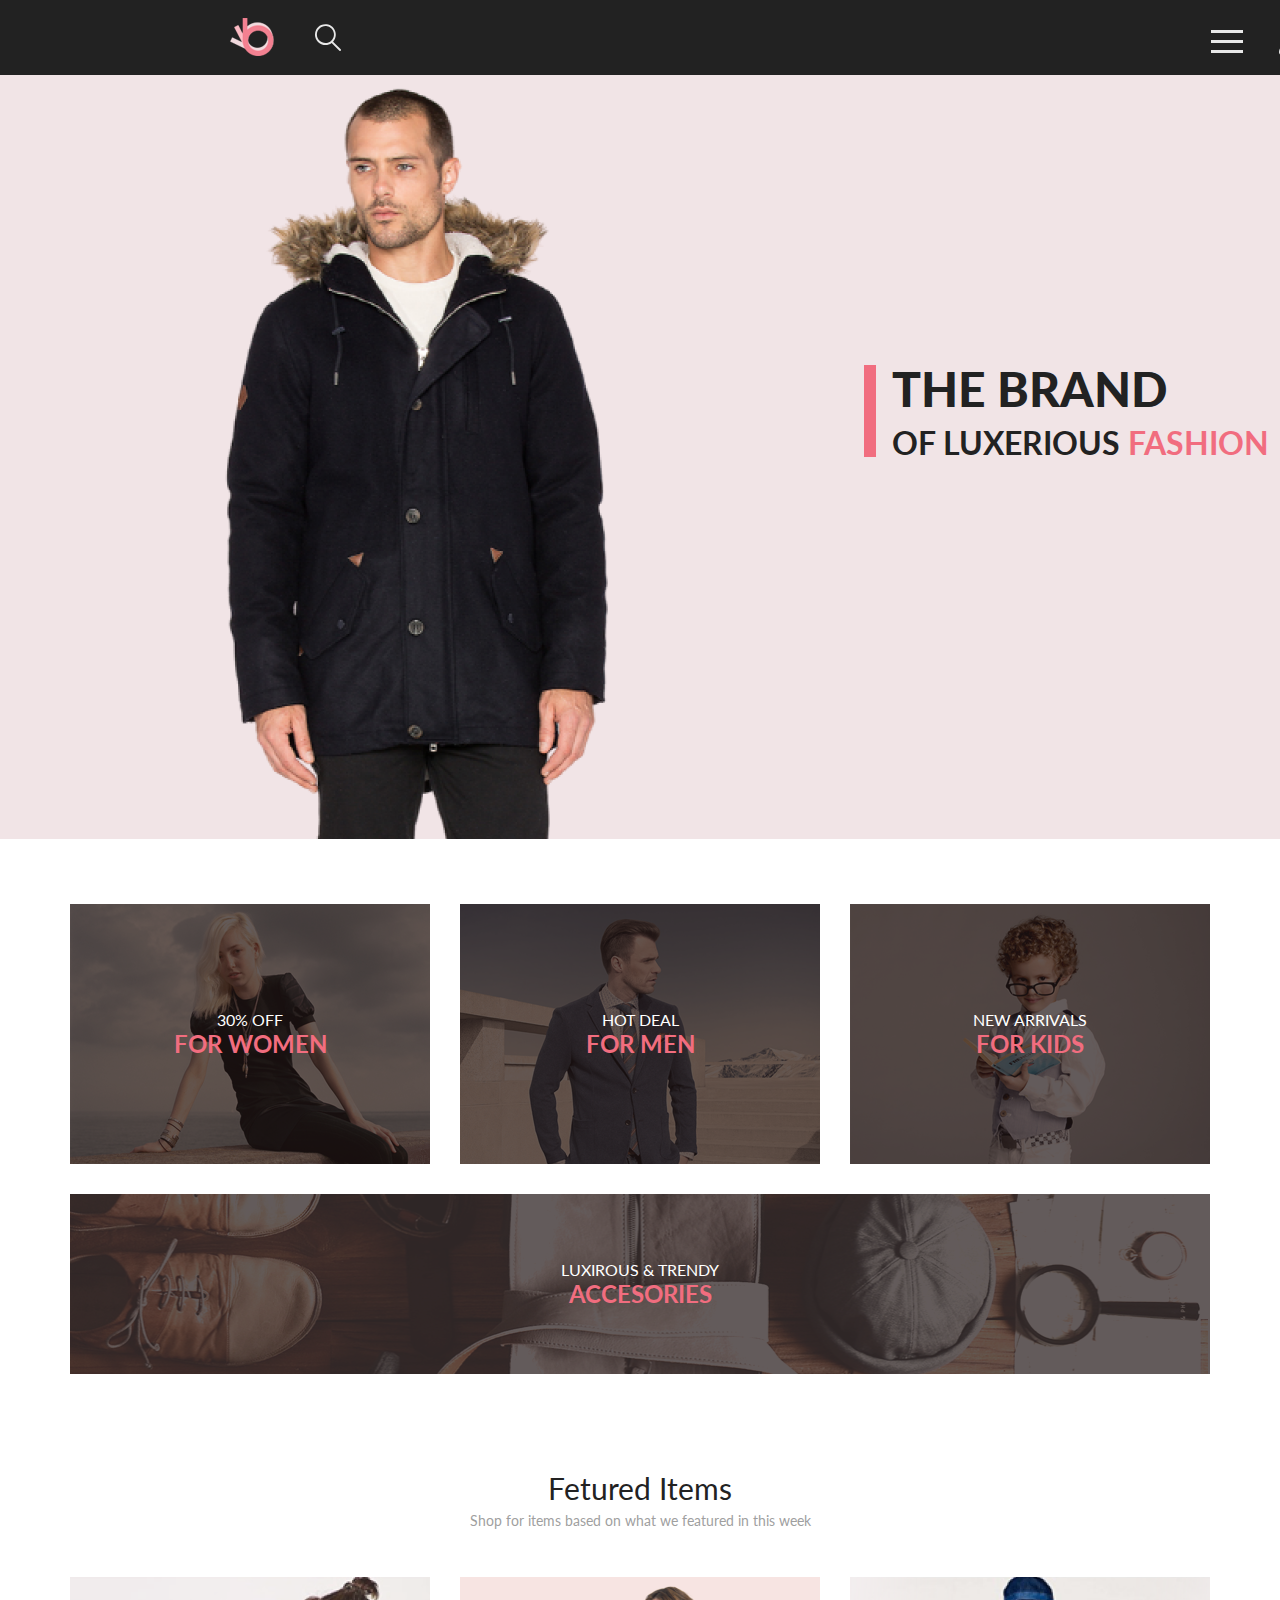
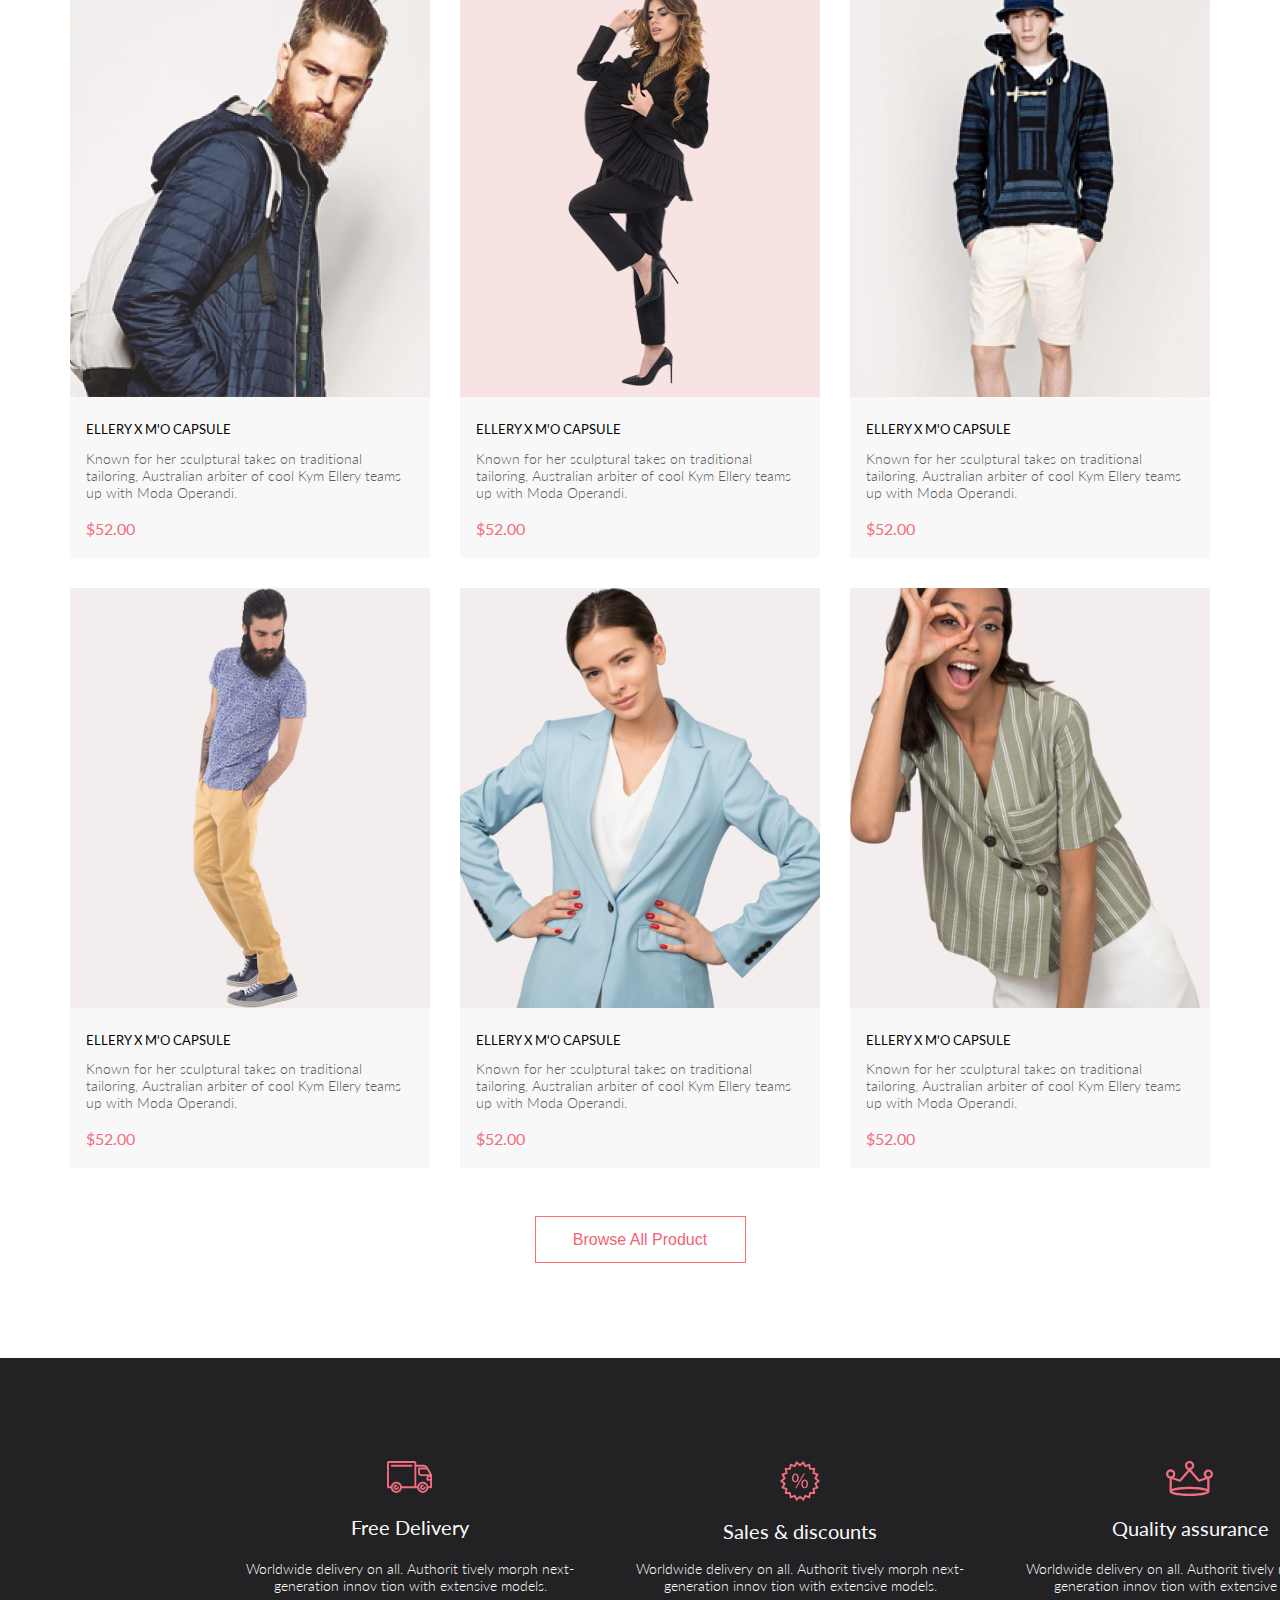
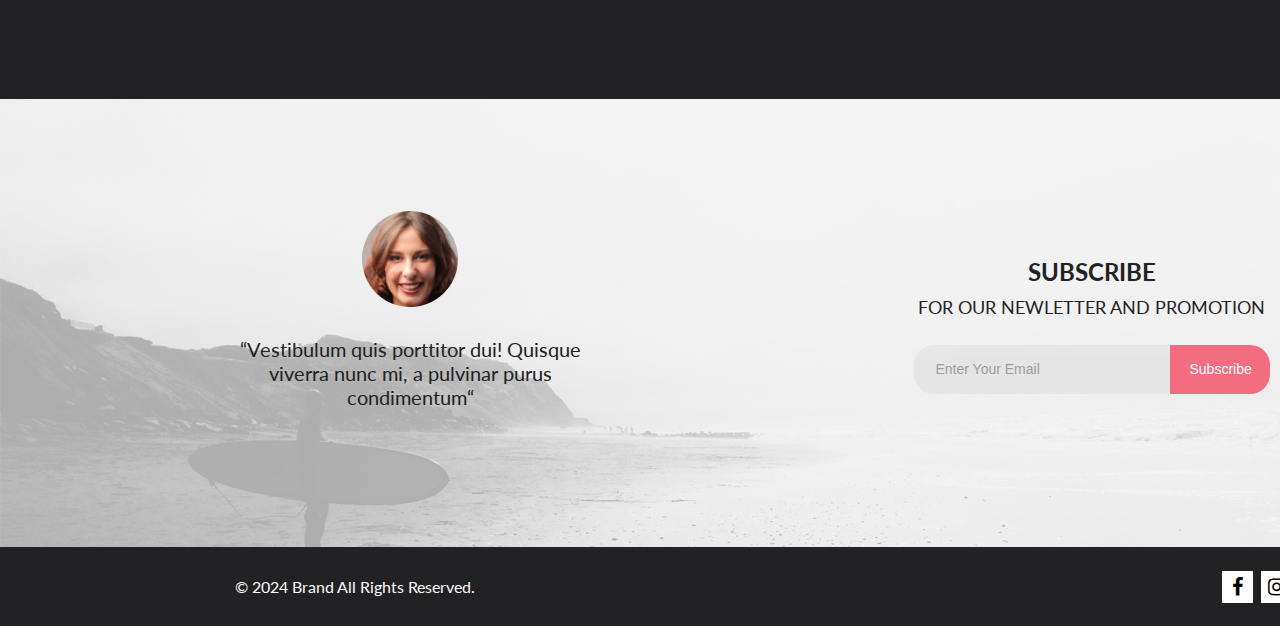
==== index.html @ 46aeae8e "git init" ====
<!DOCTYPE html>
<html lang="en">
<head>
    <meta charset="UTF-8">
    <meta http-equiv="X-UA-Compatible" content="IE=edge">
    <meta name="viewport" content="width=device-width, initial-scale=1.0">
    <title>Main</title>
    <link rel="stylesheet" href="style.css"/>
    <link
        href="https://fonts.googleapis.com/css2?family=Lato:ital,wght@0,100;0,300;0,400;0,700;0,900;1,100;1,300;1,400;1,700;1,900&display=swap"
        rel="stylesheet">
    <link rel="stylesheet" href="https://cdnjs.cloudflare.com/ajax/libs/font-awesome/4.7.0/css/font-awesome.min.css">
</head>
<body>
    <header class="top__container">
        <div class="head__navbar center__site">
            <div class="logo">
                <a href="#"><img src="./img/logo.svg" alt="logo"></a>
                <button><img src="./img/search.svg" alt="search"></button>
            </div>
            <div class="head__buttons">
                <div class="hamburger-menu">
                    <input id="menu__toggle" type="checkbox" />
                    <label class="menu__btn" for="menu__toggle">
                        <span></span>
                    </label>
                    <ul class="menu__box">
                        <h2>MENU</h2>
                        <h3>MAN</h3>
                        <li><a class="menu__item" href="./catalog.html">Accessories</a></li>
                        <li><a class="menu__item" href="./catalog.html">Bags</a></li>
                        <li><a class="menu__item" href="./catalog.html">Denim</a></li>
                        <li><a class="menu__item" href="./catalog.html">T-Shirts</a></li>
                        <h3>WOMAN</h3>
                        <li><a class="menu__item" href="#w_accessories">Accessories</a></li>
                        <li><a class="menu__item" href="#w_jackets&coats">Jackets & Coats</a></li>
                        <li><a class="menu__item" href="#w_polos">Polos</a></li>
                        <li><a class="menu__item" href="#w_t-shirts">T-Shirts</a></li>
                        <li><a class="menu__item" href="#w_shirts">Shirts</a></li>
                        <h3>KIDS</h3>
                        <li><a class="menu__item" href="#k_accessories">Accessories</a></li>
                        <li><a class="menu__item" href="#k_jackets&coats">Jackets & Coats</a></li>
                        <li><a class="menu__item" href="#k_polos">Polos</a></li>
                        <li><a class="menu__item" href="#k_t-shirts">T-Shirts</a></li>
                        <li><a class="menu__item" href="#k_shirts">Shirts</a></li>
                        <li><a class="menu__item" href="#k_bags">Bags</a></li>
                    </ul>
                </div>
                <button><img src="./img/profile.svg" alt="profile"></button>
                <button><img src="./img/cart.svg" alt="cart"></button>
            </div>
        </div>
        <div class="head__title">
            <img class="image" src="./img/main_man.png" alt="man_title">
            <div class="right__side__head">
                <div class="rectangle"></div>
                <div class="text">
                    <p>THE BRAND</p>
                    <p><span class="h2"> OF LUXERIOUS <span class="h2pink">FASHION</span></span></p>
                </div>
            </div>
        </div>
    </header>
    <main class="container center__site">
        <div class="top__cards">
            <div class="top__card">
                <img src="./img/for_woman.png" alt="for_woman">
                <div class="centered">
                    <a href="#"><h3>30% OFF</h3><h2>FOR WOMEN</h2></a>
                </div>
            </div>
            <div class="top__card">
                <a href="./catalog.html"><img src="./img/for_man.png" alt="for_man"></a>
                <div class="centered">
                    <a href="./catalog.html"><h3>HOT DEAL</h3><h2>FOR MEN</h2></a>
                </div>
            </div>
            <div class="top__card">
                <img src="./img/for_kids.png" alt="for_kids">
                <div class="centered">
                    <a href="#"><h3>NEW ARRIVALS</h3><h2>FOR KIDS</h2></a>
                </div>
            </div>
            <div class="top__card top__card__big">
                <img src="./img/accesories.png" alt="accesories">
                <div class="centered">
                    <a href="#"><h3>LUXIROUS & TRENDY</h3><h2>ACCESORIES</h2></a>
                </div>
            </div>
        </div>
        <div class="products">
            <div class="main__title">
                <h3>Fetured Items</h3>
                <p>Shop for items based on what we featured in this week</p>
            </div>
            <div class="all__cards">
                <div class="product__card">
                    <div class="prod__image_cont">
                        <img class="product__image" src="./img/product1.png" alt="product1">
                        <button class="btn">
                            <img src="./img/cart.svg" alt="cart">
                            Add to Cart
                        </button>
                    </div>
                    <div class="card__text">
                        <h3>ELLERY X M'O CAPSULE</h3>
                        <p>Known for her sculptural takes on traditional tailoring, Australian arbiter of cool Kym
                            Ellery teams up with Moda Operandi.</p>
                        <h4>$52.00</h4>
                    </div>
                </div>
                <div class="product__card">
                    <div class="prod__image_cont">
                        <img src="./img/product2.png" alt="product2">
                        <button class="btn">
                            <img src="./img/cart.svg" alt="cart">
                            Add to Cart
                        </button>
                    </div>
                    <div class="card__text">
                        <h3>ELLERY X M'O CAPSULE</h3>
                        <p>Known for her sculptural takes on traditional tailoring, Australian arbiter of cool Kym
                            Ellery teams up with Moda Operandi.</p>
                        <h4>$52.00</h4>
                    </div>
                </div>
                <div class="product__card">
                    <div class="prod__image_cont">
                        <img src="./img/product3.png" alt="product3">
                        <button class="btn">
                            <img src="./img/cart.svg" alt="cart">
                            Add to Cart
                        </button>
                    </div>
                    <div class="card__text">
                        <h3>ELLERY X M'O CAPSULE</h3>
                        <p>Known for her sculptural takes on traditional tailoring, Australian arbiter of cool Kym
                            Ellery teams up with Moda Operandi.</p>
                        <h4>$52.00</h4>
                    </div>
                </div>
                <div class="product__card">
                    <div class="prod__image_cont">
                        <img src="./img/product4.png" alt="product4">
                        <button class="btn">
                            <img src="./img/cart.svg" alt="cart">
                            Add to Cart
                        </button>
                    </div>
                    <div class="card__text">
                        <h3>ELLERY X M'O CAPSULE</h3>
                        <p>Known for her sculptural takes on traditional tailoring, Australian arbiter of cool Kym
                            Ellery teams up with Moda Operandi.</p>
                        <h4>$52.00</h4>
                    </div>
                </div>
                <div class="product__card">
                    <div class="prod__image_cont">
                        <img src="./img/product5.png" alt="product5">
                        <button class="btn">
                            <img src="./img/cart.svg" alt="cart">
                            Add to Cart
                        </button>
                    </div>
                    <div class="card__text">
                        <h3>ELLERY X M'O CAPSULE</h3>
                        <p>Known for her sculptural takes on traditional tailoring, Australian arbiter of cool Kym
                            Ellery teams up with Moda Operandi.</p>
                        <h4>$52.00</h4>
                    </div>
                </div>
                <div class="product__card">
                    <div class="prod__image_cont">
                        <img src="./img/product6.png" alt="product6">
                        <button class="btn">
                            <img src="./img/cart.svg" alt="cart">
                            Add to Cart
                        </button>
                    </div>
                    <div class="card__text">
                        <h3>ELLERY X M'O CAPSULE</h3>
                        <p>Known for her sculptural takes on traditional tailoring, Australian arbiter of cool Kym
                            Ellery teams up with Moda Operandi.</p>
                        <h4>$52.00</h4>
                    </div>
                </div>
            </div>
            <div class="all__prod__button">
                <button>Browse All Product</button>
            </div>
        </div>
    </main>
    <div class="main__bottom">
        <div class="footer__info">
            <div class="footer__info__card">
                <img src="./img/car.svg" alt="car">
                <h2>Free Delivery</h2>
                <p>Worldwide delivery on all. Authorit tively morph next-generation innov tion with extensive models.
                </p>
            </div>
            <div class="footer__info__card">
                <img src="./img/discount.svg" alt="discount">
                <h2>Sales & discounts</h2>
                <p>Worldwide delivery on all. Authorit tively morph next-generation innov tion with extensive models.
                </p>
            </div>
            <div class="footer__info__card">
                <img src="./img/crown.svg" alt="crown">
                <h2>Quality assurance</h2>
                <p>Worldwide delivery on all. Authorit tively morph next-generation innov tion with extensive models.
                </p>
            </div>
        </div>
        <div class="footer__subscribe">
            <div class="footer__blur">
                <div class="footer__subscribe__info">
                    <img src="./img/profpicture_woman.png" alt="profpicture_woman">
                    <p>“Vestibulum quis porttitor dui! Quisque viverra nunc mi, a pulvinar purus condimentum“</p>
                </div>
                <div class="footer__subsc_subsc">
                    <div class="footer__subsc_subsc__text">
                        <h2>SUBSCRIBE </h2>
                        <p>FOR OUR NEWLETTER AND PROMOTION</p>
                    </div>
                    <div class="footer__subsc__form__btn">
                        <form action="#">
                            <input required type="email" placeholder="Enter Your Email">
                            <button type="submit">Subscribe</button>
                        </form>
                    </div>
                </div>
            </div>
        </div>
    </div>
    <footer>
        <div class="footer__navbar">
            <p>© 2024 Brand All Rights Reserved.</p>
            <div class="footer__navbar__icons">
                <a href="#" class="fa fa-facebook"></a>
                <a href="#" class="fa fa-instagram"></a>
                <a href="#" class="fa fa-pinterest-p"></a>
                <a href="#" class="fa fa-twitter"></a>
            </div>
        </div>
    </footer>
</body>

</html>
---- style.css ----
@charset "UTF-8";
* {
  padding: 0;
  margin: 0;
  box-sizing: border-box;
  text-decoration: none;
}

.center__site {
  padding-left: calc(50% - 570px);
  padding-right: calc(50% - 570px);
}

body {
  scroll-behavior: smooth;
  text-rendering: optimizeSpeed;
  background: #fff;
  overflow-x: hidden;
  font-family: "Lato", sans-serif;
}

img {
  display: block;
  max-width: 100%;
}

.top__container {
  width: 1600px;
  margin: 0 auto;
}

.head__navbar {
  background-color: #222;
  height: 75px;
  display: flex;
  justify-content: space-between;
}

.head__navbar button {
  background-color: #222;
  border: none;
  cursor: pointer;
}

/* hamburger */
#menu__toggle {
  opacity: 0;
}

#menu__toggle:checked ~ .menu__box {
  right: 0 !important;
}

.menu__btn {
  position: relative;
  z-index: 20;
  padding-right: 25px;
  cursor: pointer;
}

.menu__btn > span,
.menu__btn > span::before,
.menu__btn > span::after {
  display: block;
  position: absolute;
  width: 32px;
  height: 3px;
  background-color: #e8e8e8;
  transition-duration: 0.25s;
}

.menu__btn > span {
  margin-top: -5px;
}

.menu__btn > span::before {
  content: "";
  top: -10px;
}

.menu__btn > span::after {
  content: "";
  top: 10px;
}

.menu__box {
  display: flex;
  position: absolute;
  flex-direction: column;
  top: 75px;
  right: -100%;
  width: 232px;
  height: 634px;
  margin: 0;
  margin-right: calc(50% - 1140px + 340px);
  padding-top: 32px;
  padding-left: 33px;
  list-style: none;
  background-color: #fff;
  box-shadow: 2px 2px 6px rgba(0, 0, 0, 0.4);
  transition: right 0.5s ease-in-out;
  z-index: 10;
}

.menu__box h2 {
  font-style: normal;
  font-weight: 700;
  font-size: 14px;
  line-height: 17px;
  color: #000;
}

.menu__box h3 {
  font-style: normal;
  font-weight: 400;
  font-size: 14px;
  line-height: 17px;
  color: #f16d7f;
  padding-top: 20px;
}

.menu__item {
  display: block;
  padding-left: 20px;
  padding-top: 12px;
  font-style: normal;
  font-weight: 400;
  font-size: 14px;
  line-height: 17px;
  color: #6f6e6e;
  transition-duration: 0.25s;
}

/* end hamburger */
.logo {
  display: flex;
  flex-direction: row;
  justify-content: space-between;
  width: 111px;
  padding-top: 18px;
  padding-bottom: 19px;
}

.head__buttons {
  display: flex;
  flex-direction: row;
  justify-content: space-between;
  width: 159px;
  padding-top: 26px;
  padding-bottom: 20px;
}

.head__title {
  background-color: #f1e4e6;
  display: flex;
  flex-direction: row;
  justify-content: center;
  height: 764px;
}

.image {
  min-width: 801px;
}

.right__side__head {
  display: flex;
  flex-direction: row;
  margin-left: 63px;
  margin-top: 290px;
  margin-bottom: 381px;
  margin-right: 331px;
  width: 405px;
  height: 93px;
}

.rectangle {
  background-color: #f16d7f;
  width: 12px;
  height: 92px;
  margin-right: 16px;
}

.text {
  font-style: normal;
  font-weight: 900;
  font-size: 48px;
  line-height: 1;
  color: #222222;
}

span.h2 {
  font-weight: 700;
  font-size: 32px;
  line-height: 39px;
}

span.h2pink {
  color: #f16d7f;
}

.top__cards {
  display: grid;
  height: 470px;
  grid-template-columns: 1fr 1fr 1fr;
  grid-template-rows: 1fr 1fr;
  gap: 30px;
  margin-top: 65px;
}

.top__card {
  position: relative;
  text-align: center;
  cursor: pointer;
}

.top__card__big {
  grid-area: 2/1/3/4;
}

.centered {
  position: absolute;
  top: 50%;
  left: 50%;
  transform: translate(-50%, -50%);
  background: rgba(33, 22, 22, 0.7);
  width: 100%;
  height: 100%;
  display: flex;
  flex-direction: column;
  justify-content: center;
}

.centered h3 {
  font-style: normal;
  font-weight: 400;
  font-size: 16px;
  line-height: 19px;
  text-align: center;
  color: #fff;
}

.centered h2 {
  font-style: normal;
  font-weight: 700;
  font-size: 24px;
  line-height: 29px;
  text-align: center;
  color: #f16d7f;
}

.products {
  margin-top: 96px;
}

.main__title {
  display: flex;
  flex-direction: column;
  align-items: center;
}

.main__title h3 {
  font-style: normal;
  font-weight: 400;
  font-size: 30px;
  line-height: 36px;
  color: #222;
}

.main__title p {
  font-style: normal;
  font-weight: 400;
  font-size: 14px;
  line-height: 17px;
  color: #9f9f9f;
  margin-top: 6px;
}

.all__cards {
  display: grid;
  grid-template-columns: 1fr 1fr 1fr;
  grid-template-rows: 1fr 1fr;
  gap: 30px;
  margin-top: 48px;
}

.product__card {
  display: flex;
  flex-direction: column;
}

/*--product card hover image --*/
.prod__image_cont {
  position: relative;
  cursor: pointer;
  width: 100%;
  height: 100%;
}

.prod__image_cont:before {
  content: "";
  position: absolute;
  width: 100%;
  height: 100%;
  top: 0;
  left: 0;
  right: 0;
  background-color: rgba(0, 0, 0, 0);
}

.prod__image_cont:hover::before {
  background: rgba(58, 56, 56, 0.86);
}

.prod__image_cont img {
  display: block;
}

.prod__image_cont .btn {
  width: 138px;
  height: 43px;
  display: flex;
  flex-direction: row;
  align-items: center;
  justify-content: space-around;
  position: absolute;
  top: 50%;
  left: 50%;
  transform: translate(-50%, -50%);
  -ms-transform: translate(-50%, -50%);
  opacity: 0;
  background: none;
  border: 1px solid #fff;
  font-style: normal;
  font-weight: 400;
  font-size: 14px;
  line-height: 17px;
  color: #fff;
}

.prod__image_cont:hover button {
  opacity: 1;
  cursor: pointer;
}

/*----*/
.card__text {
  background-color: #f8f8f8;
  padding-left: 16px;
  padding-right: 29px;
}

.card__text h3 {
  padding-top: 24px;
  font-style: normal;
  font-weight: 400;
  font-size: 13px;
  line-height: 16px;
  color: #000;
}

.card__text p {
  margin-top: 12.6px;
  font-style: normal;
  font-weight: 300;
  font-size: 14px;
  line-height: 17px;
  color: #5d5d5d;
}

.card__text h4 {
  margin-top: 18px;
  padding-bottom: 20px;
  font-style: normal;
  font-weight: 400;
  font-size: 16px;
  line-height: 19px;
  color: #f16d7f;
}

.all__prod__button {
  margin-top: 48px;
  margin-bottom: 60px;
  display: flex;
  flex-direction: column;
  align-items: center;
}

.all__prod__button button {
  width: 211px;
  height: 47px;
  border: 1px solid #ff6a6a;
  font-style: normal;
  font-weight: 400;
  font-size: 16px;
  line-height: 19px;
  color: #f26376;
  background: none;
  cursor: pointer;
}

.all__prod__button button:hover {
  color: #fff;
  background: #f16d7f;
}

.main__bottom {
  margin: 0 auto;
  align-items: center;
}

.footer__info {
  height: 341px;
  width: 1600px;
  margin: auto;
  background: #222224;
  margin-top: 95px;
  display: flex;
  flex-direction: row;
  justify-content: center;
  gap: 30px;
}

.footer__info__card {
  display: flex;
  flex-direction: column;
  align-items: center;
  margin-top: 103px;
  width: 360px;
  height: 133px;
  justify-content: space-between;
}

.footer__info__card h2 {
  font-style: normal;
  font-weight: 400;
  font-size: 19.96px;
  line-height: 24px;
  color: #FBFBFB;
}

.footer__info__card p {
  font-style: normal;
  font-weight: 300;
  font-size: 13.972px;
  line-height: 17px;
  text-align: center;
  color: #FBFBFB;
}

.footer__subscribe {
  height: 448px;
  width: 1600px;
  background-image: url(./img/subscribe.png);
  background-repeat: no-repeat;
  background-position: center;
  background-size: cover;
  margin: 0 auto;
}

.footer__blur {
  background: rgba(244, 244, 244, 0.7);
  height: 448px;
  display: flex;
  flex-direction: row;
  align-items: center;
  justify-content: center;
  gap: 223px;
}

.footer__subscribe__info {
  width: 360px;
  height: 225px;
  display: flex;
  flex-direction: column;
  align-items: center;
  justify-content: space-between;
}

.footer__subscribe__info p {
  font-style: normal;
  font-weight: 400;
  font-size: 20px;
  line-height: 24px;
  text-align: center;
  color: #222224;
  height: 99px;
}

.footer__subsc_subsc {
  width: 557px;
  height: 142px;
  display: flex;
  flex-direction: column;
  align-items: center;
  justify-content: space-between;
}

.footer__subsc_subsc__text {
  text-align: center;
}

.footer__subsc_subsc__text h2 {
  font-style: normal;
  font-weight: 700;
  font-size: 24px;
  line-height: 40px;
  color: #222224;
}

.footer__subsc_subsc__text p {
  font-style: normal;
  font-weight: 400;
  font-size: 18px;
  line-height: 30px;
  color: #222224;
}

.footer__subsc__form__btn form {
  width: 356px;
  height: 49px;
  display: flex;
  justify-content: center;
}

.footer__subsc__form__btn input {
  width: 256px;
  font-style: normal;
  font-weight: 400;
  font-size: 14px;
  line-height: 17px;
  display: flex;
  align-items: center;
  color: #222224;
  opacity: 0.67;
  background: #E1E1E1;
  border-top-left-radius: 20px;
  border-bottom-left-radius: 20px;
  position: relative;
  z-index: 1;
  overflow: hidden;
  padding-left: 22px;
  border: none;
}

.footer__subsc__form__btn button {
  width: 100px;
  height: 49px;
  font-style: normal;
  font-weight: 400;
  font-size: 14px;
  line-height: 17px;
  display: flex;
  align-items: center;
  color: #FFFFFF;
  background: #f16d7f;
  cursor: pointer;
  border-top-right-radius: 20px;
  border-bottom-right-radius: 20px;
  vertical-align: middle;
  padding-left: 20px;
  border: none;
}

.footer__navbar {
  height: 79px;
  width: 1600px;
  margin: 0 auto;
  align-items: center;
  background: #222224;
  display: flex;
  flex-direction: row;
  align-items: center;
  justify-content: space-between;
}

.footer__navbar p {
  font-style: normal;
  font-weight: 400;
  font-size: 16px;
  line-height: 19px;
  color: #FBFBFB;
  margin-left: 235px;
}

.footer__navbar__icons {
  width: 148px;
  height: 32px;
  display: flex;
  justify-content: space-between;
  margin-right: 230px;
}

.footer__navbar__icons a {
  display: flex;
  font-size: 20px;
  align-items: center;
  justify-content: center;
}

.fa {
  width: 31px;
  height: 32px;
  background: #FFFFFF;
  color: #000000;
}

.fa:hover {
  background: #f16d7f;
  color: #FFFFFF;
}

/* Страница Catalog.html */
.head__container {
  display: flex;
  justify-content: space-between;
  height: 148px;
  margin-bottom: 51px;
  color: #F8F3F4;
}
.head__container h3 {
  color: #f16d7f;
  display: flex;
  align-items: center;
  font-style: normal;
  font-weight: normal;
  font-size: 24px;
  line-height: 29px;
  margin: 0;
}
.head__container .head__breadcrumbs {
  display: flex;
  align-items: center;
  margin: 0;
}
.head__container .head__breadcrumbs .head__bredcrumbs__link {
  color: #636363;
  font-size: 14px;
  line-height: 19px;
  text-decoration: none;
}
.head__container .head__breadcrumbs .head__bredcrumbs__link-new {
  color: #f16d7f;
  font-size: 14px;
  line-height: 19px;
  text-decoration: none;
}
.head__container .head__breadcrumbs .pipe {
  margin: 0 8px;
  color: #636363;
}
.head__container .head__breadcrumbs .head__bredcrumbs__link:hover {
  text-decoration: underline;
}
.head__container .head__breadcrumbs .head__bredcrumbs__link-new {
  font-weight: bold;
}
.head__container .head__breadcrumbs li {
  display: inline;
}

.dropdown__filter__block {
  display: flex;
  justify-content: flex-start;
  padding-left: 185px;
  margin-bottom: 64px;
}

.filter__block {
  display: flex;
  justify-content: center;
  padding-right: 320px;
  position: relative;
}

.filter {
  width: 360px;
  position: absolute;
  box-sizing: border-box;
}

.dropdown {
  position: relative;
  display: inline-block;
}
.dropdown .dropbtn {
  background-color: #fff;
  color: #6F6E6E;
  padding: 10px 20px;
  font-size: 14px;
  border: none;
  cursor: pointer;
  display: flex;
  align-items: center;
}
.dropdown .dropbtn.arrow {
  margin-left: 28px;
}
.dropdown .dropdown-content {
  display: none;
  position: absolute;
  background-color: #f9f9f9;
  min-width: 160px;
  box-shadow: 0px 8px 16px 0px rgba(0, 0, 0, 0.2);
  z-index: 1;
  padding: 12px 16px;
}
.dropdown .dropdown-content p, .dropdown .dropdown-content .size-btn {
  color: black;
  padding: 8px 12px;
  text-decoration: none;
  display: block;
  cursor: pointer;
  border: none;
  background: none;
  text-align: left;
}
.dropdown .dropdown-content p:hover, .dropdown .dropdown-content .size-btn:hover {
  background-color: #f1f1f1;
}
.dropdown:hover .dropdown-content {
  display: block;
}

.all__cards__catalog {
  display: grid;
  grid-template-columns: 1fr 1fr 1fr;
  grid-template-rows: 1fr 1fr 1fr;
  gap: 30px;
}

.product__card__catalog {
  display: flex;
  flex-direction: column;
}

.centerman {
  width: 100%;
  height: 100%;
  display: flex;
  justify-content: center;
  background-color: #F7E4E2;
}

.pagination {
  display: flex;
  justify-content: center;
  margin-top: 48px;
  padding: 15px 16px;
}
.pagination .pagination__all__links {
  display: flex;
  align-items: center;
  gap: 8px;
}
.pagination .pagination__all__links .pagination__link {
  padding: 8px 16px;
  text-decoration: none;
  color: #f16d7f;
  border: 1px solid #ddd;
  border-radius: 4px;
  transition: all 0.3s;
}
.pagination .pagination__all__links .pagination__link:hover {
  background-color: #f16d7f;
  color: #fff;
}
.pagination .pagination__all__links .pagination__link.active {
  background-color: #f16d7f;
  color: white;
  border: 1px solid #f16d7f;
}

@media (max-width: 1024px) {
  .container {
    width: 736px;
  }
  .top__container {
    width: 768px;
  }
  .image {
    min-width: 386px;
  }
  .logo {
    margin-left: 32px;
  }
  .head__buttons {
    margin-right: 32px;
  }
  .head__title {
    height: 368px;
  }
  .right__side__head {
    display: flex;
    flex-direction: row;
    margin-left: 39px;
    margin-top: 138px;
    margin-bottom: 138px;
    margin-right: 33px;
    height: 92px;
    width: 311px;
  }
  .text {
    font-size: 44px;
    line-height: 0.9;
  }
  span.h2 {
    font-size: 24px;
    line-height: 28px;
  }
  .top__cards {
    gap: 20px;
    height: 303px;
  }
  .main__title {
    margin-top: 110px;
    margin-bottom: 73px;
  }
  .main__title p {
    margin-top: 3px;
  }
  .all__cards {
    display: grid;
    grid-template-columns: 1fr 1fr;
    grid-template-rows: 1fr 1fr 1fr;
    gap: 20px;
  }
  .all__prod__button {
    margin-top: 32px;
    margin-bottom: 64px;
  }
  .footer__info {
    height: 610px;
    width: 768px;
    display: flex;
    flex-direction: column;
    align-items: center;
    gap: 48;
    margin-top: 65px;
  }
  .footer__info__card {
    margin: 0 auto;
  }
  .footer__subscribe {
    height: 693px;
    width: 768px;
    background-image: url(./img/subscribe_tablet.png);
    background-size: cover;
    margin: 0 auto;
  }
  .footer__blur {
    height: 693px;
    display: flex;
    flex-direction: column;
    gap: 48px;
    justify-content: center;
    align-items: center;
  }
  .footer__navbar {
    width: 768px;
  }
  .footer__navbar p {
    margin-left: 32px;
  }
  .footer__navbar__icons {
    margin-right: 32px;
  }
}
@media (min-width: 320px) and (max-width: 767px) {
  .container {
    width: 359px;
  }
  .top__container {
    width: 375px;
  }
  .image {
    display: none;
  }
  .logo {
    margin-left: 16px;
  }
  .head__buttons {
    width: 32px;
    margin-right: 16px;
    overflow-x: hidden;
  }
  .right__side__head {
    display: flex;
    flex-direction: row;
    justify-content: center;
    margin: 148px 56px 149px;
    width: 236px;
    height: 66px;
  }
  .rectangle {
    height: 61px;
    margin-right: 15px;
  }
  .text {
    padding-top: 6px;
    font-size: 38px;
    line-height: 0.7;
  }
  span.h2 {
    font-size: 20px;
    line-height: 24px;
  }
  .top__cards {
    display: grid;
    grid-template-columns: 1fr;
    margin-top: 64px;
    width: 343px;
    gap: 32px;
    height: auto;
    margin: auto;
  }
  .top__card__big {
    grid-area: 4/1/5/2;
    height: 111px;
  }
  .top__card__big img {
    height: 100%;
    width: 100%;
    -o-object-fit: cover;
       object-fit: cover;
  }
  .products {
    margin-top: 64px;
  }
  .all__cards {
    display: grid;
    grid-template-columns: 1fr;
    margin-top: 64px;
  }
  .all__prod__button {
    margin-top: 41px;
  }
  .footer__info {
    width: 375px;
    gap: 46px;
  }
  .footer__subscribe {
    height: 550px;
    width: 375px;
  }
  .footer__blur {
    height: 550px;
    display: flex;
    flex-direction: column;
    align-items: center;
    justify-content: center;
    gap: 48px;
  }
  .footer__navbar {
    width: 375px;
    height: 143px;
    flex-direction: column-reverse;
  }
  .footer__navbar p {
    margin-left: 0px;
    margin-bottom: 9px;
  }
  .footer__navbar__icons {
    margin-right: 0px;
    margin-top: 43px;
  }
  .footer__subscribe__info {
    width: 343px;
    height: 194px;
    justify-content: space-between;
  }
  .footer__subscribe__info p {
    height: 73px;
    font-size: 18px;
  }
  .footer__subsc_subsc {
    width: 341px;
    height: 123px;
  }
  .footer__subsc_subsc__text {
    text-align: center;
  }
  .footer__subsc_subsc__text h2 {
    line-height: 36px;
  }
  .footer__subsc_subsc__text p {
    font-size: 14px;
    line-height: 22px;
  }
  .footer__subsc__form__btn form {
    width: 341px;
    height: 47px;
  }
  .footer__subsc__form__btn input {
    width: 245px;
  }
  .footer__subsc__form__btn button {
    width: 96px;
    height: 47px;
  }
}/*# sourceMappingURL=style.css.map */
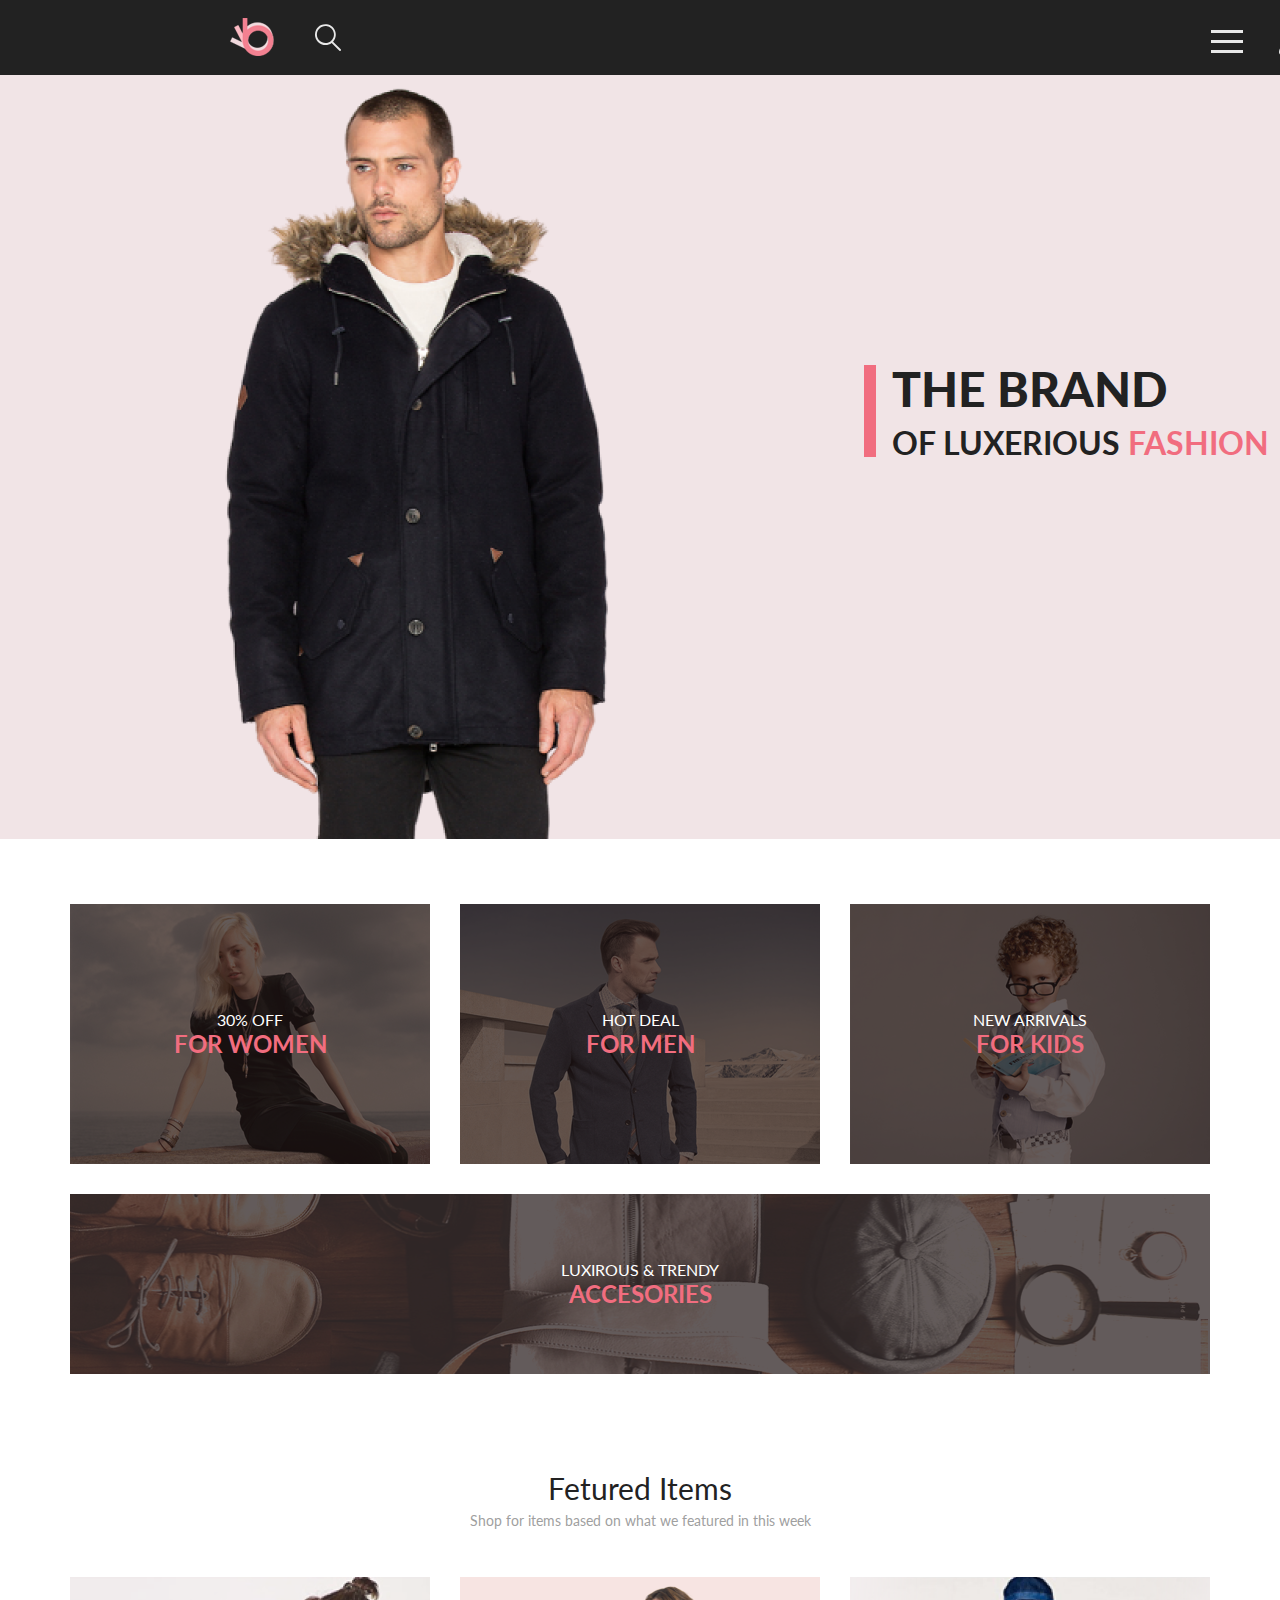
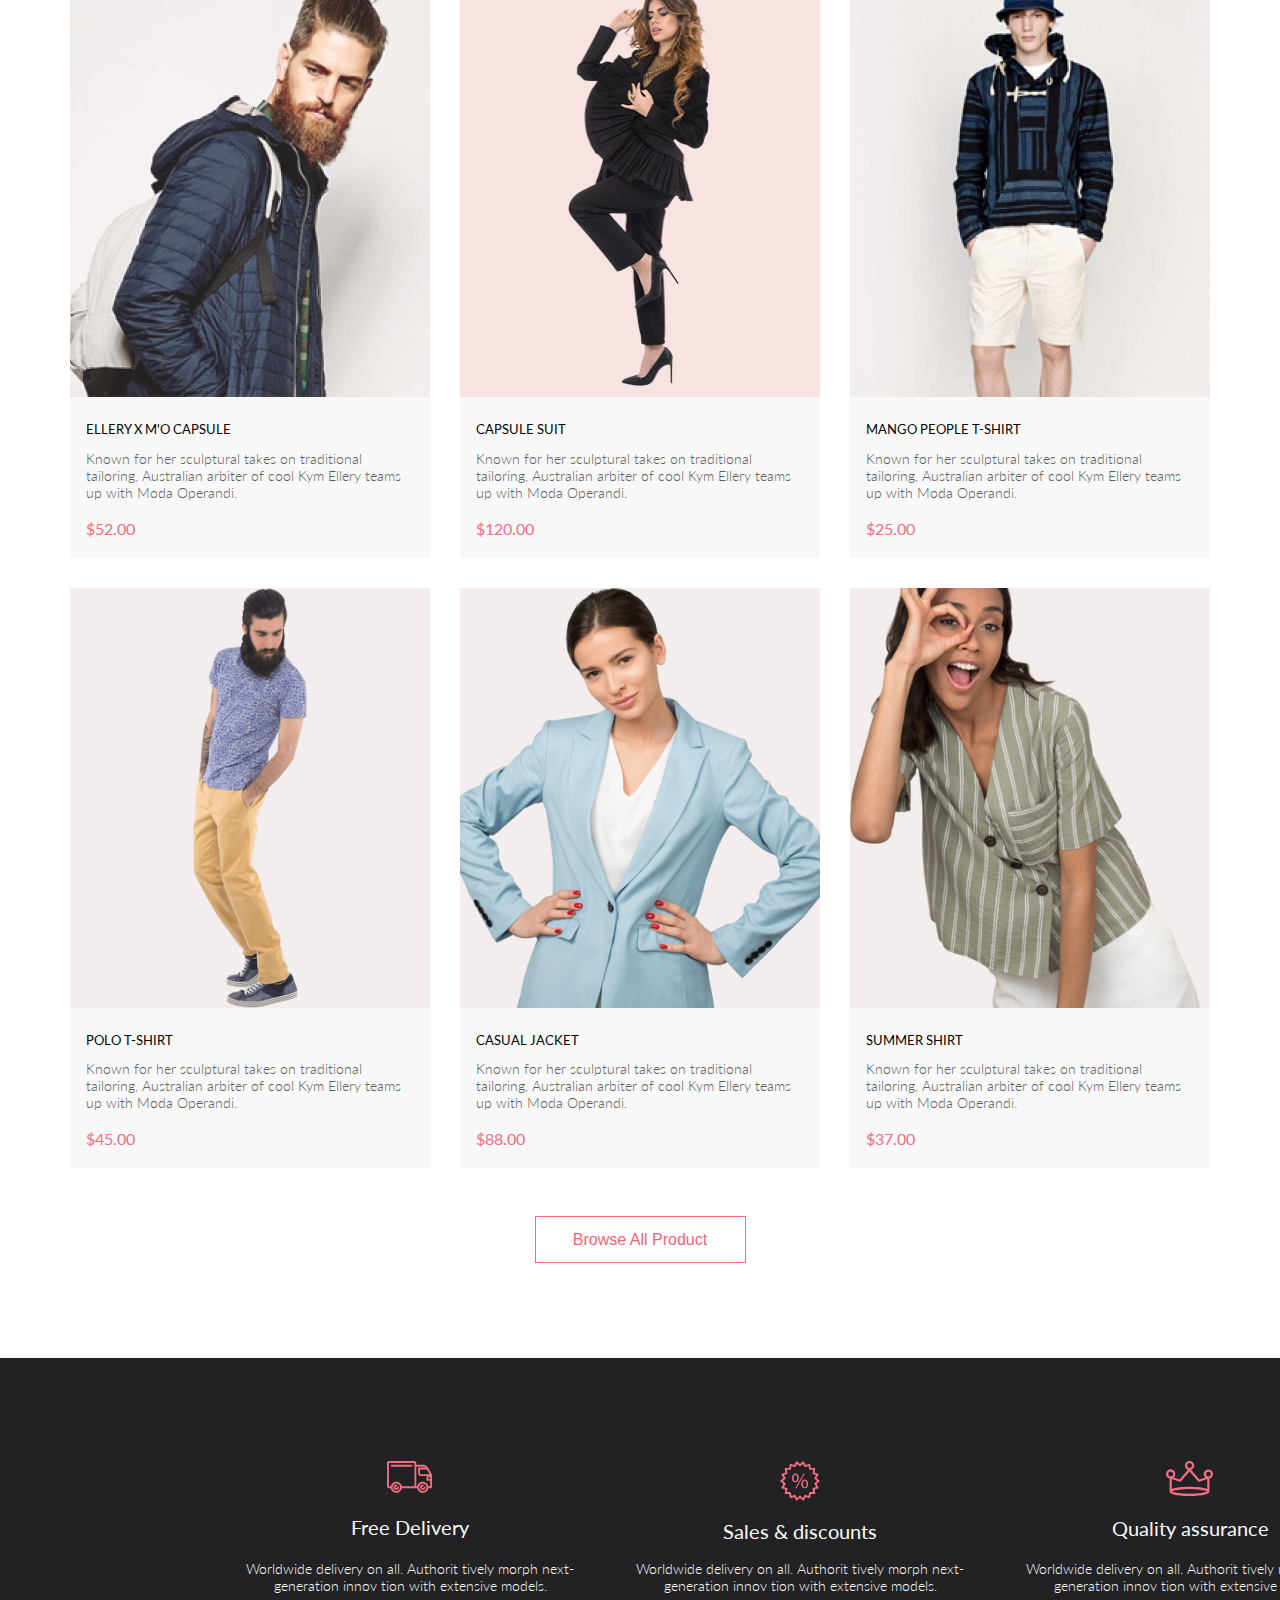
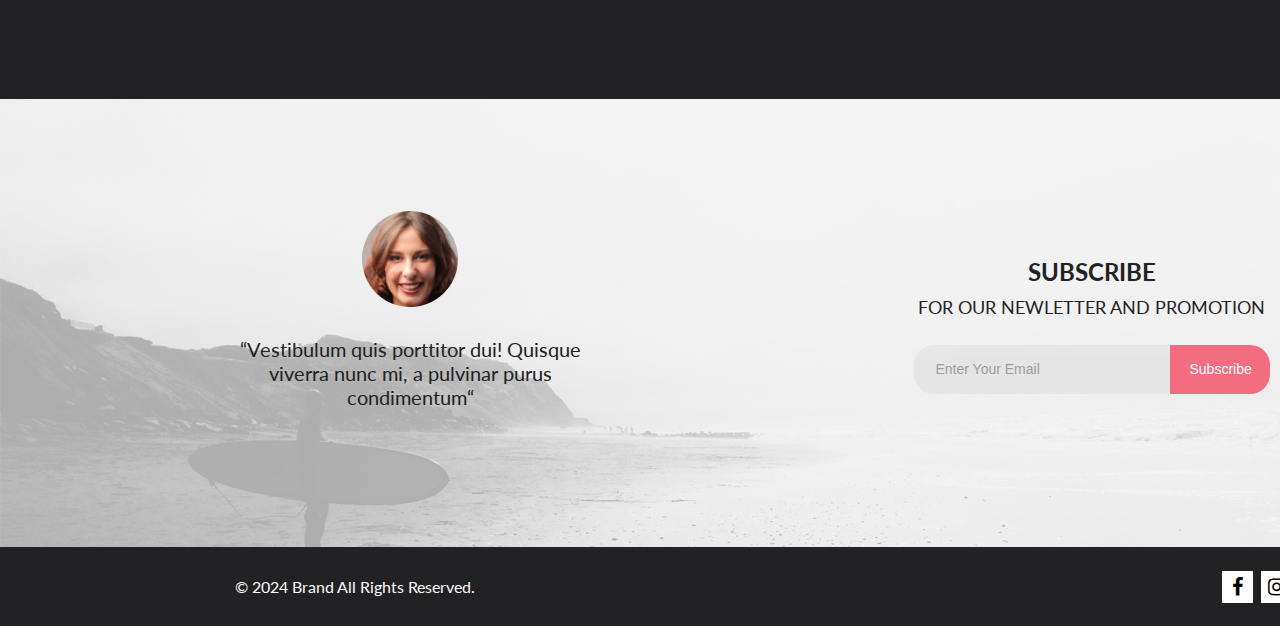
==== commit 150cd36b: "Выполнена реализация основной странички с добавлением в корзину товаров (проявление блока Cart Items" ====
--- a/index.html
+++ b/index.html
@@ -1,16 +1,18 @@
 <!DOCTYPE html>
 <html lang="en">
+
 <head>
     <meta charset="UTF-8">
     <meta http-equiv="X-UA-Compatible" content="IE=edge">
     <meta name="viewport" content="width=device-width, initial-scale=1.0">
     <title>Main</title>
-    <link rel="stylesheet" href="style.css"/>
+    <link rel="stylesheet" href="style.css" />
     <link
         href="https://fonts.googleapis.com/css2?family=Lato:ital,wght@0,100;0,300;0,400;0,700;0,900;1,100;1,300;1,400;1,700;1,900&display=swap"
         rel="stylesheet">
     <link rel="stylesheet" href="https://cdnjs.cloudflare.com/ajax/libs/font-awesome/4.7.0/css/font-awesome.min.css">
 </head>
+
 <body>
     <header class="top__container">
         <div class="head__navbar center__site">
@@ -66,129 +68,96 @@
             <div class="top__card">
                 <img src="./img/for_woman.png" alt="for_woman">
                 <div class="centered">
-                    <a href="#"><h3>30% OFF</h3><h2>FOR WOMEN</h2></a>
+                    <a href="#">
+                        <h3>30% OFF</h3>
+                        <h2>FOR WOMEN</h2>
+                    </a>
                 </div>
             </div>
             <div class="top__card">
                 <a href="./catalog.html"><img src="./img/for_man.png" alt="for_man"></a>
                 <div class="centered">
-                    <a href="./catalog.html"><h3>HOT DEAL</h3><h2>FOR MEN</h2></a>
+                    <a href="./catalog.html">
+                        <h3>HOT DEAL</h3>
+                        <h2>FOR MEN</h2>
+                    </a>
                 </div>
             </div>
             <div class="top__card">
                 <img src="./img/for_kids.png" alt="for_kids">
                 <div class="centered">
-                    <a href="#"><h3>NEW ARRIVALS</h3><h2>FOR KIDS</h2></a>
+                    <a href="#">
+                        <h3>NEW ARRIVALS</h3>
+                        <h2>FOR KIDS</h2>
+                    </a>
                 </div>
             </div>
             <div class="top__card top__card__big">
                 <img src="./img/accesories.png" alt="accesories">
                 <div class="centered">
-                    <a href="#"><h3>LUXIROUS & TRENDY</h3><h2>ACCESORIES</h2></a>
-                </div>
-            </div>
-        </div>
-        <div class="products">
+                    <a href="#">
+                        <h3>LUXIROUS & TRENDY</h3>
+                        <h2>ACCESORIES</h2>
+                    </a>
+                </div>
+            </div>
+        </div>
+        <div class="products center__site">
             <div class="main__title">
                 <h3>Fetured Items</h3>
                 <p>Shop for items based on what we featured in this week</p>
             </div>
-            <div class="all__cards">
-                <div class="product__card">
-                    <div class="prod__image_cont">
-                        <img class="product__image" src="./img/product1.png" alt="product1">
-                        <button class="btn">
-                            <img src="./img/cart.svg" alt="cart">
-                            Add to Cart
-                        </button>
-                    </div>
-                    <div class="card__text">
-                        <h3>ELLERY X M'O CAPSULE</h3>
-                        <p>Known for her sculptural takes on traditional tailoring, Australian arbiter of cool Kym
-                            Ellery teams up with Moda Operandi.</p>
-                        <h4>$52.00</h4>
-                    </div>
-                </div>
-                <div class="product__card">
-                    <div class="prod__image_cont">
-                        <img src="./img/product2.png" alt="product2">
-                        <button class="btn">
-                            <img src="./img/cart.svg" alt="cart">
-                            Add to Cart
-                        </button>
-                    </div>
-                    <div class="card__text">
-                        <h3>ELLERY X M'O CAPSULE</h3>
-                        <p>Known for her sculptural takes on traditional tailoring, Australian arbiter of cool Kym
-                            Ellery teams up with Moda Operandi.</p>
-                        <h4>$52.00</h4>
-                    </div>
-                </div>
-                <div class="product__card">
-                    <div class="prod__image_cont">
-                        <img src="./img/product3.png" alt="product3">
-                        <button class="btn">
-                            <img src="./img/cart.svg" alt="cart">
-                            Add to Cart
-                        </button>
-                    </div>
-                    <div class="card__text">
-                        <h3>ELLERY X M'O CAPSULE</h3>
-                        <p>Known for her sculptural takes on traditional tailoring, Australian arbiter of cool Kym
-                            Ellery teams up with Moda Operandi.</p>
-                        <h4>$52.00</h4>
-                    </div>
-                </div>
-                <div class="product__card">
-                    <div class="prod__image_cont">
-                        <img src="./img/product4.png" alt="product4">
-                        <button class="btn">
-                            <img src="./img/cart.svg" alt="cart">
-                            Add to Cart
-                        </button>
-                    </div>
-                    <div class="card__text">
-                        <h3>ELLERY X M'O CAPSULE</h3>
-                        <p>Known for her sculptural takes on traditional tailoring, Australian arbiter of cool Kym
-                            Ellery teams up with Moda Operandi.</p>
-                        <h4>$52.00</h4>
-                    </div>
-                </div>
-                <div class="product__card">
-                    <div class="prod__image_cont">
-                        <img src="./img/product5.png" alt="product5">
-                        <button class="btn">
-                            <img src="./img/cart.svg" alt="cart">
-                            Add to Cart
-                        </button>
-                    </div>
-                    <div class="card__text">
-                        <h3>ELLERY X M'O CAPSULE</h3>
-                        <p>Known for her sculptural takes on traditional tailoring, Australian arbiter of cool Kym
-                            Ellery teams up with Moda Operandi.</p>
-                        <h4>$52.00</h4>
-                    </div>
-                </div>
-                <div class="product__card">
-                    <div class="prod__image_cont">
-                        <img src="./img/product6.png" alt="product6">
-                        <button class="btn">
-                            <img src="./img/cart.svg" alt="cart">
-                            Add to Cart
-                        </button>
-                    </div>
-                    <div class="card__text">
-                        <h3>ELLERY X M'O CAPSULE</h3>
-                        <p>Known for her sculptural takes on traditional tailoring, Australian arbiter of cool Kym
-                            Ellery teams up with Moda Operandi.</p>
-                        <h4>$52.00</h4>
-                    </div>
-                </div>
-            </div>
+            <div class="all__cards"></div>
             <div class="all__prod__button">
                 <button>Browse All Product</button>
             </div>
         </div>
+
+        <script>
+            // Загружаем данные из data.json
+            fetch('data.json')
+                .then(response => response.json())
+                .then(data => {
+                    const featuredItems = document.querySelector('.all__cards');
+                    data.forEach(item => {
+                        const productCard = document.createElement('div');
+                        productCard.className = 'product__card';
+
+                        const imgCont = document.createElement('div');
+                        imgCont.className = 'prod__image_cont';
+                        const img = document.createElement('img');
+                        img.className = 'product__image';
+                        img.src = item.image;
+                        img.alt = item.title;
+                        imgCont.appendChild(img);
+
+                        const btn = document.createElement('button');
+                        btn.className = 'btn';
+                        btn.innerHTML = `<img src="./img/cart.svg" alt="cart"> Add to Cart`;
+                        imgCont.appendChild(btn);
+
+                        productCard.appendChild(imgCont);
+
+                        const cardText = document.createElement('div');
+                        cardText.className = 'card__text';
+                        cardText.setAttribute('data-size', item.size);
+                        cardText.setAttribute('data-color', item.color);
+                        const h3 = document.createElement('h3');
+                        h3.textContent = item.title;
+                        const p = document.createElement('p');
+                        p.textContent = item.description;
+                        const h4 = document.createElement('h4');
+                        h4.textContent = item.price;
+                        cardText.appendChild(h3);
+                        cardText.appendChild(p);
+                        cardText.appendChild(h4);
+
+                        productCard.appendChild(cardText);
+
+                        featuredItems.appendChild(productCard);
+                    });
+                });
+        </script>
     </main>
     <div class="main__bottom">
         <div class="footer__info">
@@ -211,6 +180,134 @@
                 </p>
             </div>
         </div>
+        <div class="cart-items center__site">
+            <h3>Cart Items</h3>
+            <div class="cart-items-list"></div>
+        </div>
+        <script>
+            document.addEventListener('DOMContentLoaded', () => {
+                const cartItemsList = document.querySelector('.cart-items-list');
+                const cartItemsSection = document.querySelector('.cart-items');
+                const featuredItems = document.querySelector('.all__cards');
+
+                // Функция для обновления видимости секции корзины
+                function updateCartVisibility() {
+                    if (cartItemsList.children.length === 0) {
+                        cartItemsSection.style.display = 'none';
+                    } else {
+                        cartItemsSection.style.display = 'block';
+                    }
+                }
+
+                // Обновление видимости корзины при загрузке страницы
+                updateCartVisibility();
+
+                // Функция для создания товара в корзине
+                function createCartItem(item) {
+                    // Проверка, если товар уже в корзине
+                    const existingCartItem = [...cartItemsList.children].find(cartItem => {
+                        return cartItem.querySelector('.cart-item__title').textContent === item.title &&
+                            cartItem.querySelector('.cart-item__image').src === item.imageUrl;
+                    });
+
+                    if (existingCartItem) {
+                        const quantityInput = existingCartItem.querySelector('.cart-item__quantity-input');
+                        quantityInput.value = parseInt(quantityInput.value) + 1;
+                        return;
+                    }
+
+                    // Создание нового товара
+                    const cartItem = document.createElement('div');
+                    cartItem.className = 'cart-item';
+
+                    const itemImage = document.createElement('img');
+                    itemImage.src = item.imageUrl;
+                    itemImage.alt = item.title;
+                    itemImage.className = 'cart-item__image';
+                    cartItem.appendChild(itemImage);
+
+                    const itemInfo = document.createElement('div');
+                    itemInfo.className = 'cart-item__info';
+
+                    const removeButton = document.createElement('button');
+                    removeButton.className = 'remove-item';
+
+                    const removeIcon = document.createElement('img');
+                    removeIcon.src = './img/remove.svg';
+                    removeIcon.alt = 'Remove';
+                    removeButton.appendChild(removeIcon);
+                    itemInfo.appendChild(removeButton);
+
+                    const itemTitle = document.createElement('h4');
+                    itemTitle.textContent = item.title;
+                    itemTitle.className = 'cart-item__title';
+                    itemInfo.appendChild(itemTitle);
+
+                    const itemPrice = document.createElement('p');
+                    itemPrice.innerHTML = `<span class="label-text">Price:</span> <span class="value-text__price">${item.price}</span>`;
+                    itemPrice.className = 'cart-item__price';
+                    itemInfo.appendChild(itemPrice);
+
+                    const itemColor = document.createElement('p');
+                    itemColor.innerHTML = `<span class="label-text">Color:</span> <span class="value-text">${item.color}</span>`;
+                    itemColor.className = 'cart-item__color';
+                    itemInfo.appendChild(itemColor);
+
+                    const itemSize = document.createElement('p');
+                    itemSize.innerHTML = `<span class="label-text">Size:</span> <span class="value-text">${item.size}</span>`;
+                    itemSize.className = 'cart-item__size';
+                    itemInfo.appendChild(itemSize);
+
+                    const itemQuantity = document.createElement('div');
+                    itemQuantity.className = 'cart-item__quantity';
+                    itemInfo.appendChild(itemQuantity);
+
+                    const quantityLabel = document.createElement('label');
+                    quantityLabel.innerHTML = `<span class="label-text">Quantity:</span>`
+                    itemQuantity.appendChild(quantityLabel);
+
+                    const quantityInput = document.createElement('input');
+                    quantityInput.type = 'number';
+                    quantityInput.value = 1;
+                    quantityInput.className = 'cart-item__quantity-input';
+                    quantityInput.min = 1;
+                    itemQuantity.appendChild(quantityInput);
+
+                    itemInfo.appendChild(itemQuantity);
+
+                    cartItem.appendChild(itemInfo);
+
+                    // Обработчик удаления товара из корзины
+                    removeButton.addEventListener('click', () => {
+                        cartItemsList.removeChild(cartItem);
+                        updateCartVisibility();
+                    });
+
+                    return cartItem;
+                }
+
+                // Обработчик кликов на кнопку "Add to Cart"
+                featuredItems.addEventListener('click', (event) => {
+                    if (event.target.closest('.btn')) {
+                        const productCard = event.target.closest('.product__card');
+                        const item = {
+                            title: productCard.querySelector('.card__text h3').textContent,
+                            price: productCard.querySelector('.card__text h4').textContent,
+                            imageUrl: productCard.querySelector('img').src,
+                            size: productCard.querySelector('.card__text').getAttribute('data-size'),
+                            color: productCard.querySelector('.card__text').getAttribute('data-color')
+                        };
+
+                        const cartItem = createCartItem(item);
+                        if (cartItem) {
+                            cartItemsList.appendChild(cartItem);
+                        }
+                        updateCartVisibility();
+                    }
+                });
+            });
+
+        </script>
         <div class="footer__subscribe">
             <div class="footer__blur">
                 <div class="footer__subscribe__info">
--- a/style.css
+++ b/style.css
@@ -408,6 +408,101 @@
   align-items: center;
 }
 
+.cart-items h3 {
+  display: flex;
+  justify-content: center;
+  margin-top: 96px;
+  margin-bottom: 64px;
+  font-style: normal;
+  font-weight: 400;
+  font-size: 30px;
+  line-height: 36px;
+  color: #222;
+}
+
+.cart-item__title {
+  margin-right: 97px;
+  margin-bottom: 36px;
+  font-style: normal;
+  font-weight: 400;
+  font-size: 26px;
+  line-height: 36px;
+  color: #222;
+}
+
+.cart-items {
+  display: none;
+  margin-top: 20px;
+  margin-bottom: 96px;
+}
+
+.cart-item {
+  display: flex;
+  justify-content: center;
+  width: 652px;
+  height: 306px;
+  box-shadow: 17px 19px 24px 0 rgba(0, 0, 0, 0.13);
+}
+
+.cart-items-list {
+  display: grid;
+  grid-template-columns: repeat(1, 652px);
+  justify-content: left;
+  gap: 40px;
+}
+
+.cart-item__image {
+  width: 262px;
+  height: 306px;
+  margin-right: 32px;
+}
+
+.label-text {
+  color: #575757;
+}
+
+.value-text {
+  color: #6F6E6E;
+}
+
+.value-text__price {
+  color: #f16d7f;
+}
+
+.cart-item__info {
+  display: flex;
+  flex-direction: column;
+  gap: 6px;
+  font-style: normal;
+  font-weight: 400;
+  font-size: 22px;
+  line-height: 26px;
+  margin-bottom: 62px;
+}
+
+.cart-item__quantity {
+  color: #575757;
+}
+
+.cart-item__quantity-input {
+  width: 50px;
+  padding: 5px;
+  margin-left: 10px;
+  text-align: center;
+}
+
+.remove-item {
+  background: none;
+  border: none;
+  color: #575757;
+  height: 18px;
+  width: 18px;
+  cursor: pointer;
+  margin-top: 28px;
+  margin-right: 22px;
+  margin-left: 319px;
+}
+
 .footer__info {
   height: 341px;
   width: 1600px;
@@ -704,7 +799,8 @@
   z-index: 1;
   padding: 12px 16px;
 }
-.dropdown .dropdown-content p, .dropdown .dropdown-content .size-btn {
+.dropdown .dropdown-content p,
+.dropdown .dropdown-content .size-btn {
   color: black;
   padding: 8px 12px;
   text-decoration: none;
@@ -714,7 +810,8 @@
   background: none;
   text-align: left;
 }
-.dropdown .dropdown-content p:hover, .dropdown .dropdown-content .size-btn:hover {
+.dropdown .dropdown-content p:hover,
+.dropdown .dropdown-content .size-btn:hover {
   background-color: #f1f1f1;
 }
 .dropdown:hover .dropdown-content {
@@ -770,7 +867,7 @@
   border: 1px solid #f16d7f;
 }
 
-@media (max-width: 1024px) {
+@media only screen and (max-width: 1024px) {
   .container {
     width: 736px;
   }
